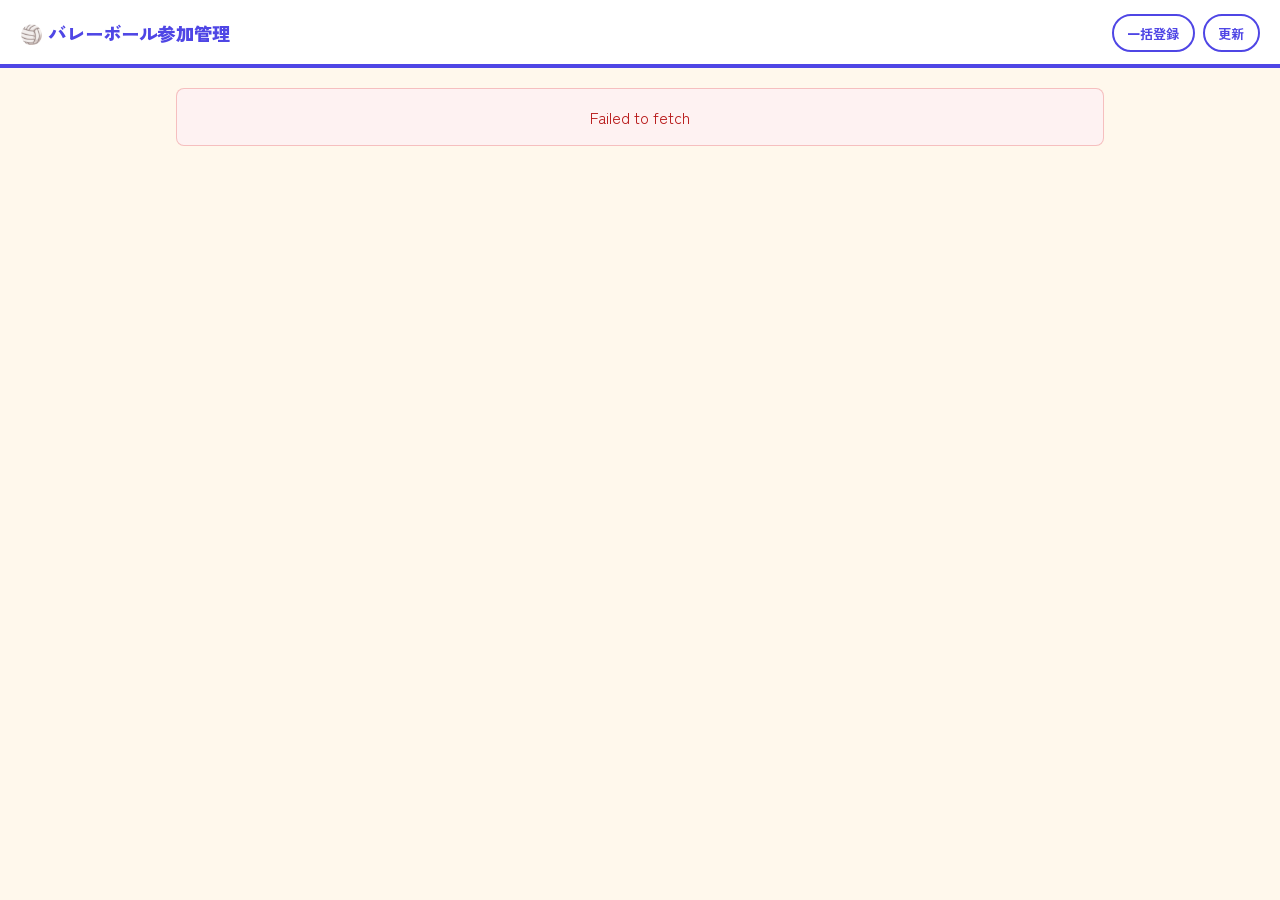
==== volley-app/index.html @ 0859ae84 "fix: 更新時のボタン改行と操作説明を削除 スマホで更新するとヘッダーのぐるぐるが幅を取り、一括登録と更新が改行されていた。スピナーは出さず、ボタンの無効化だけにする。操作案内の文言も削る。  Co" ====
<!DOCTYPE html>
<html lang="ja">
<head>
  <meta charset="UTF-8" />
  <meta name="viewport" content="width=device-width, initial-scale=1" />
  <title>バレーボール参加管理</title>
  <link rel="preconnect" href="https://fonts.googleapis.com" />
  <link rel="preconnect" href="https://fonts.gstatic.com" crossorigin />
  <link href="https://fonts.googleapis.com/css2?family=Zen+Kaku+Gothic+New:wght@400;500;700;900&display=swap" rel="stylesheet" />
  <link rel="stylesheet" href="styles.css?v=17" />
</head>
<body>
  <header>
    <div class="header-row">
      <h1>バレーボール参加管理</h1>
      <div class="header-actions">
        <a class="header-link-btn" id="bulkRegisterLink" href="/bulk">一括登録</a>
        <button type="button" class="refresh-btn" id="refreshCalendarBtn" title="最新データを再取得">更新</button>
      </div>
    </div>
    <p id="periodLabel" hidden></p>
  </header>

  <main>
    <div id="errorArea"></div>
    <div id="loadingArea" class="loading-panel" role="status" aria-live="polite">
      <div class="loading-spinner" aria-hidden="true"></div>
      <p>カレンダーを読み込んでいます…</p>
    </div>
    <div id="calendarArea" class="calendars" style="display:none;"></div>
  </main>

  <div id="modalOverlay" class="modal-overlay" aria-hidden="true">
    <div class="modal" role="dialog" aria-labelledby="modalTitle">
      <div class="modal-header">
        <div class="modal-header-top">
          <div>
            <div class="modal-title-row">
              <h2 id="modalTitle">詳細</h2>
              <span id="modalTimeSlot" class="modal-time-slot"></span>
            </div>
            <div class="meta grouped-meta" id="modalMeta"></div>
            <div id="orgDetailPanel" class="org-detail-panel" aria-live="polite"></div>
            <p id="modalScheduleRemark" class="schedule-remark" style="display:none;" hidden></p>
          </div>
          <button type="button" class="close-btn" id="closeModalBtn" aria-label="閉じる">&times;</button>
        </div>
      </div>
      <div class="modal-body">
        <p id="modalCount" style="font-weight:600;margin-top:0;"></p>
        <h3 style="font-size:0.95rem;margin:0 0 0.25rem;">参加者一覧</h3>
        <ul id="participantList" class="participant-list"></ul>
        <p id="emptyParticipants" class="empty-participants" style="display:none;">まだ登録がありません</p>
        <section id="participantRegisterSection" class="form-section">
          <h3>参加登録</h3>
          <label for="participantMemberSelect">名前</label>
          <select id="participantMemberSelect">
            <option value="">選択してください</option>
          </select>
          <div class="status-group" role="radiogroup" aria-label="参加状況">
            <label class="status-option confirmed">
              <input type="radio" name="editStatus" value="1" />
              <span>○</span>
            </label>
            <label class="status-option pending">
              <input type="radio" name="editStatus" value="2" />
              <span>△</span>
            </label>
            <label class="status-option absent">
              <input type="radio" name="editStatus" value="3" />
              <span>✕</span>
            </label>
          </div>
          <label for="editRemark">備考（任意）</label>
          <input type="text" id="editRemark" autocomplete="off" />
          <button type="button" id="saveParticipantBtn" class="submit-btn">登録</button>
        </section>
        <p id="modalFormMessage" class="form-message"></p>
      </div>
    </div>
  </div>

  <script src="config.js"></script>
  <script src="js/participant-api.js"></script>
  <script src="js/spreadsheet-loader.js"></script>
  <script src="js/calendar-app.js?v=9"></script>
</body>
</html>
---- volley-app/styles.css ----
﻿:root {
  /* 地: あたたかいクリーム。アクセントはインディゴ、人数は 12 色のレインボーゲージ */
  --bg: #fff8ec;
  --bg-subtle: #fdf0da;
  --bg-grid: transparent;
  --card: #ffffff;
  --card-hover: #f5f3ff;
  --primary: #4f46e5;
  --primary-bright: #818cf8;
  --primary-dim: #4f46e5;
  --primary-dark: #3730a3;
  --primary-soft: rgba(79, 70, 229, 0.1);
  --accent: #4f46e5;
  --accent-soft: rgba(79, 70, 229, 0.08);
  --text: #1e1b4b;
  --text-secondary: #4b4a6b;
  --muted: #6b6a85;
  --border: #f1e4c8;
  --border-strong: #dcc9a0;
  --confirmed: #dc2626;
  --pending: #b45309;
  --absent: #2563eb;
  --neon-green: #15803d;
  --neon-green-dim: rgba(21, 128, 61, 0.1);
  --sun: #dc2626;
  --sat: #2563eb;
  /* 人数ゲージ: 1 マス = 1 人、3 人ごとに色が変わる 4 色（1〜3 青 / 4〜6 緑 / 7〜9 黄 / 10〜12 ピンク） */
  --g-a: #38bdf8;
  --g-b: #34d399;
  --g-c: #fbbf24;
  --g-d: #fb7185;
  --g0: #cbc5b8;
  --g1: var(--g-a);
  --g2: var(--g-a);
  --g3: var(--g-a);
  --g4: var(--g-b);
  --g5: var(--g-b);
  --g6: var(--g-b);
  --g7: var(--g-c);
  --g8: var(--g-c);
  --g9: var(--g-c);
  --g10: var(--g-d);
  --g11: var(--g-d);
  --g12: var(--g-d);
  --tier-low: var(--g2);
  --tier-mid: var(--g6);
  --tier-high: #15803d;
  --track: #f3e9d4;
  --glow-cyan: 0 0 0 3px rgba(79, 70, 229, 0.14);
  --glow-violet: 0 0 0 3px rgba(79, 70, 229, 0.14);
  --glow-green: 0 0 0 3px rgba(21, 128, 61, 0.14);
  --shadow: 0 2px 0 rgba(30, 27, 75, 0.06);
  --font-body: "Zen Kaku Gothic New", "Hiragino Sans", "Meiryo", sans-serif;
  --font-display: var(--font-body);
}

* { box-sizing: border-box; }

/* スマホで下に引っ張ったときのブラウザ標準の再読み込みを無効にする（更新は「更新」ボタンで行う） */
html,
body {
  overscroll-behavior-y: contain;
}

body {
  margin: 0;
  font-family: var(--font-body);
  background-color: var(--bg);
  color: var(--text);
  line-height: 1.5;
  min-height: 100vh;
}

header {
  position: relative;
  background: var(--card);
  color: var(--text);
  padding: 0.9rem 1.25rem 1rem;
}

/* ヘッダーの下端: インディゴの単色ライン */
header::after {
  content: "";
  position: absolute;
  left: 0;
  right: 0;
  bottom: 0;
  height: 4px;
  background: var(--primary);
}

header h1 {
  margin: 0;
  font-family: var(--font-body);
  font-size: 1.15rem;
  font-weight: 900;
  letter-spacing: 0.01em;
  color: var(--primary);
}

header h1::before {
  content: "🏐 ";
}

.header-row {
  display: flex;
  align-items: center;
  justify-content: space-between;
  gap: 0.75rem;
  flex-wrap: wrap;
}

.header-actions {
  display: flex;
  align-items: center;
  gap: 0.5rem;
}

.refresh-btn,
.header-link-btn {
  display: inline-flex;
  align-items: center;
  min-height: 38px;
  padding: 0 0.85rem;
  border: 2px solid var(--primary);
  border-radius: 999px;
  background: var(--card);
  color: var(--primary);
  font-size: 0.82rem;
  font-weight: 700;
  font-family: var(--font-body);
  white-space: nowrap;
  text-decoration: none;
  transition: background 0.15s, color 0.15s, transform 0.15s;
}

.refresh-btn {
  cursor: pointer;
}

.refresh-btn:hover:not(:disabled),
.header-link-btn:hover {
  background: var(--primary);
  color: #fff;
}

.refresh-btn:active:not(:disabled),
.header-link-btn:active {
  background: var(--primary-dark);
  color: #fff;
  transform: scale(0.97);
}

.refresh-btn:disabled {
  opacity: 0.45;
  cursor: not-allowed;
}

header p {
  margin: 0.35rem 0 0;
  font-size: 0.82rem;
  color: var(--muted);
}

main {
  max-width: 960px;
  margin: 0 auto;
  padding: 1.25rem 1rem;
}

.site-footer {
  max-width: 960px;
  margin: 0 auto;
  padding: 0 1rem 1.5rem;
  font-size: 0.78rem;
  color: var(--muted);
  text-align: center;
}

.loading-panel {
  display: flex;
  flex-direction: column;
  align-items: center;
  justify-content: center;
  gap: 0.85rem;
  padding: 3rem 1rem;
  color: var(--muted);
}

.loading-panel p {
  margin: 0;
  font-size: 0.95rem;
}

.loading-spinner {
  width: 36px;
  height: 36px;
  border: 2px solid rgba(79, 70, 229, 0.15);
  border-top-color: var(--primary);
  border-radius: 50%;
  animation: spin 0.75s linear infinite;
  flex-shrink: 0;
}

.loading-spinner--sm {
  width: 22px;
  height: 22px;
}

@keyframes spin {
  to { transform: rotate(360deg); }
}

.error-banner {
  text-align: center;
  padding: 1rem;
  color: #b91c1c;
  background: #fef2f2;
  border: 1px solid rgba(220, 38, 38, 0.25);
  border-radius: 8px;
  margin-bottom: 1rem;
}

.calendars {
  display: grid;
  gap: 1.5rem;
}

@media (min-width: 720px) {
  .calendars:has(.month-card + .month-card) {
    grid-template-columns: 1fr 1fr;
  }
}

.month-card {
  background: var(--card);
  border-radius: 20px;
  border: 2px solid var(--border);
  overflow: hidden;
}

.month-title {
  padding: 0.8rem 1rem;
  font-size: 1.1rem;
  font-weight: 900;
  color: var(--primary);
  background: var(--primary-soft);
  border-bottom: 2px solid var(--border);
}

.weekdays,
.days {
  display: grid;
  grid-template-columns: repeat(7, minmax(0, 1fr));
  width: 100%;
}

.weekdays span {
  text-align: center;
  font-size: 0.7rem;
  font-weight: 600;
  color: var(--muted);
  padding: 0.4rem 0;
  background: var(--card);
  border-bottom: 1px solid var(--border);
}

.weekdays .sun { color: var(--sun); }
.weekdays .sat { color: var(--sat); }

/* 罫線はセル間の 1px の隙間で作る（セルごとの二重線を避ける） */
.days {
  gap: 1px;
  background: var(--border);
}

.day-cell {
  min-width: 0;
  min-height: 84px;
  container-type: inline-size;
  padding: 4px;
  background: var(--card);
  overflow: hidden;
}

.day-cell.day-cell--pad {
  background: var(--bg-subtle);
  min-height: 0;
  padding: 0;
}

.day-cell.other-month {
  background: var(--bg-subtle);
}

.day-cell.past .day-num {
  color: var(--muted);
}

.day-cell.past .event-chip {
  opacity: 0.6;
}

.day-cell.today .day-num {
  display: inline-flex;
  align-items: center;
  justify-content: center;
  min-width: 1.4rem;
  height: 1.4rem;
  padding: 0 0.25rem;
  border-radius: 999px;
  background: var(--primary);
  color: #fff;
  font-weight: 900;
}

.day-num {
  font-size: 0.74rem;
  font-weight: 600;
  margin-bottom: 3px;
  color: var(--text);
  font-variant-numeric: tabular-nums;
}

.day-num.sun,
.day-num.holiday { color: var(--sun); }
.day-num.sat { color: var(--sat); }

/* 練習チップ。人数は数字と下端のゲージ（8人 = 開催見込み高）で読む */
.event-chip {
  display: grid;
  grid-template-columns: minmax(0, 1fr) auto;
  grid-template-areas:
    "loc count"
    "time time"
    "foot foot"
    "meter meter";
  column-gap: 4px;
  align-items: start;
  width: 100%;
  max-width: 100%;
  min-width: 0;
  box-sizing: border-box;
  touch-action: manipulation;
  text-align: left;
  border: 2px solid var(--border);
  border-radius: 12px;
  background: var(--card);
  color: var(--text);
  font-family: inherit;
  font-size: 0.68rem;
  padding: 5px 6px 6px;
  margin-bottom: 3px;
  cursor: pointer;
  line-height: 1.2;
  overflow-wrap: normal;
  transition: background 0.15s, border-color 0.15s;
}

.event-chip:hover {
  background: var(--card-hover);
  border-color: var(--border-strong);
}

.event-chip:active {
  background: var(--bg-subtle);
}

/* 参加人数ゲージ: 12 分割、1 マス = 1 人。3 人ごとに色が変わる。
   --n は calendar-app.js が 0〜12 で設定する。人数の数字は色を付けず黒のまま */
.event-chip::after,
#modalCount::after {
  content: "";
  --gap: 1px;
  background:
    linear-gradient(90deg, transparent calc(var(--n, 0) / 12 * 100%), var(--track) 0),
    linear-gradient(
      90deg,
      var(--g1) 0 8.3333%,
      var(--g2) 0 16.6667%,
      var(--g3) 0 25%,
      var(--g4) 0 33.3333%,
      var(--g5) 0 41.6667%,
      var(--g6) 0 50%,
      var(--g7) 0 58.3333%,
      var(--g8) 0 66.6667%,
      var(--g9) 0 75%,
      var(--g10) 0 83.3333%,
      var(--g11) 0 91.6667%,
      var(--g12) 0 100%
    );
  -webkit-mask: repeating-linear-gradient(
    90deg,
    #000 0 calc(100% / 12 - var(--gap)),
    transparent 0 calc(100% / 12)
  );
  mask: repeating-linear-gradient(
    90deg,
    #000 0 calc(100% / 12 - var(--gap)),
    transparent 0 calc(100% / 12)
  );
}

.event-chip::after {
  grid-area: meter;
  height: 6px;
  margin-top: 5px;
  border-radius: 3px;
}

#modalCount::after {
  --gap: 2px;
  display: block;
  width: 12rem;
  max-width: 100%;
  height: 8px;
  margin-top: 0.5rem;
}

.event-chip .chip-bg-count {
  grid-area: count;
  align-self: start;
  display: block;
  margin: 0;
  padding: 0;
  font-size: 1.05rem;
  font-weight: 900;
  line-height: 1;
  letter-spacing: -0.01em;
  font-variant-numeric: tabular-nums;
  color: var(--text);
  pointer-events: none;
  user-select: none;
}

.event-chip .chip-bg-count::after {
  content: "人";
  margin-left: 1px;
  font-size: 0.55em;
  font-weight: 700;
  letter-spacing: 0;
}

.event-chip .filter-status {
  grid-area: foot;
  display: block;
  margin-top: 3px;
  padding-top: 2px;
  border-top: 1px dashed rgba(148, 163, 184, 0.4);
  font-weight: 600;
}

.event-chip .filter-status.status-confirmed { color: var(--confirmed); }
.event-chip .filter-status.status-pending { color: var(--pending); }
.event-chip .filter-status.status-absent { color: var(--absent); }
.event-chip .filter-status.status-none { color: var(--muted); font-weight: 500; }

.member-filter {
  background: var(--card);
  border-radius: 10px;
  padding: 1rem 1.25rem;
  margin-bottom: 1rem;
  border: 1px solid var(--border);
  box-shadow: var(--shadow);
}

.member-filter label {
  margin-bottom: 0.5rem;
}

.member-filter-row {
  display: flex;
  gap: 0.5rem;
  align-items: center;
}

.member-filter-row select {
  flex: 1;
  margin-bottom: 0;
  padding: 0.6rem 0.75rem;
  border: 1px solid var(--border);
  border-radius: 6px;
  font-size: 1rem;
  background: var(--card);
  color: var(--text);
}

.filter-clear-btn {
  flex-shrink: 0;
  padding: 0.6rem 0.85rem;
  border: 1px solid var(--border-strong);
  border-radius: 6px;
  background: var(--card);
  color: var(--primary-dim);
  font-size: 0.85rem;
  cursor: pointer;
}

.filter-clear-btn:hover {
  background: var(--primary-soft);
  box-shadow: var(--glow-cyan);
}

.member-filter-hint {
  margin: 0.5rem 0 0;
  font-size: 0.8rem;
  color: var(--muted);
}

input.name-locked {
  background: #f1f5f9 !important;
  color: var(--muted) !important;
  cursor: not-allowed;
  border-color: var(--border) !important;
}

.name-locked-hint {
  display: none;
  font-size: 0.8rem;
  color: var(--muted);
  margin: -0.5rem 0 0.75rem;
}

.text-link-btn {
  display: none;
  margin: -0.5rem 0 0.75rem;
  padding: 0;
  border: none;
  background: none;
  color: var(--primary-dim);
  font-size: 0.85rem;
  cursor: pointer;
  text-decoration: underline;
}

.event-chip .chip-location {
  grid-area: loc;
  min-width: 0;
  display: block;
  font-size: 0.72rem;
  font-weight: 700;
  line-height: 1.2;
  color: var(--text);
}

.event-chip .chip-loc-line {
  display: flex;
  align-items: flex-start;
  gap: 2px;
  max-width: 100%;
}

.event-chip .chip-loc-line + .chip-loc-line {
  margin-top: 2px;
}

.event-chip .chip-loc-pin {
  width: 0.85em;
  height: 0.85em;
  flex-shrink: 0;
  margin-top: 0.1em;
  color: var(--muted);
}

.event-chip .chip-loc-text {
  min-width: 0;
  word-break: normal;
  overflow-wrap: normal;
}

.event-chip .chip-footer {
  grid-area: time;
  display: block;
  margin-top: 2px;
  line-height: 1.15;
}

.event-chip .chip-time {
  display: block;
  font-size: 0.66rem;
  font-weight: 500;
  line-height: 1.2;
  white-space: nowrap;
  color: var(--text-secondary);
  font-variant-numeric: tabular-nums;
}

.event-chip .chip-counts {
  display: block;
}

.event-chip .chip-counts .count-absent {
  display: block;
  font-size: 0.66rem;
  font-weight: 600;
  line-height: 1.2;
  word-break: keep-all;
  color: var(--muted);
}

/* スマホ: 7列の月表のまま、チップを縦積み・装飾なしに詰める */
@media (max-width: 720px) {
  header {
    padding: 0.75rem 1rem;
  }

  main {
    padding: 0.75rem 0.5rem;
  }

  .day-cell {
    min-height: 72px;
    padding: 2px;
  }

  .day-num {
    margin: 0 0 2px 2px;
    font-size: 0.7rem;
  }

  .event-chip {
    grid-template-columns: minmax(0, 1fr);
    grid-template-areas:
      "count"
      "loc"
      "time"
      "foot"
      "meter";
    row-gap: 1px;
    padding: 3px 3px 4px;
    border-width: 1.5px;
    border-radius: 9px;
    margin-bottom: 2px;
  }

  .event-chip .chip-bg-count {
    justify-self: start;
    font-size: 0.98rem;
  }

  .event-chip .chip-location {
    font-size: 0.66rem;
    font-weight: 600;
  }

  .event-chip .chip-loc-pin {
    display: none;
  }

  .event-chip .chip-time,
  .event-chip .chip-counts .count-absent {
    font-size: 0.625rem;
    white-space: normal;
    word-break: normal;
  }

  .event-chip::after {
    height: 5px;
    margin-top: 3px;
  }
}

.schedule-group-grid {
  --sg-cols: 1;
  width: 100%;
}

.schedule-group-row {
  display: grid;
  grid-template-columns: 3.4em repeat(var(--sg-cols), minmax(0, 1fr));
  column-gap: 0.5rem;
  row-gap: 0.15rem;
  align-items: start;
  margin-bottom: 0.2rem;
}

.schedule-group-row:last-child {
  margin-bottom: 0;
}

.sg-label {
  font-weight: 700;
  white-space: nowrap;
  color: var(--primary-dim);
}

.sg-cell {
  min-width: 0;
  word-break: break-word;
  line-height: 1.25;
}

.event-chip .schedule-group-grid {
  margin-bottom: 0.15rem;
}

.event-chip .sg-cell + .sg-cell {
  border-left: 1px solid rgba(148, 163, 184, 0.35);
  padding-left: 0.45rem;
}

.grouped-meta .schedule-group-grid {
  font-size: 0.9rem;
}

.grouped-meta .schedule-group-row {
  grid-template-columns: 4.5em repeat(var(--sg-cols), minmax(5rem, 1fr));
  column-gap: 1rem;
  margin-bottom: 0.35rem;
}

.grouped-meta .sg-cell + .sg-cell {
  border-left: 1px solid rgba(148, 163, 184, 0.3);
  padding-left: 0.75rem;
}

.modal-overlay {
  display: none;
  position: fixed;
  inset: 0;
  background: rgba(15, 23, 42, 0.4);
  z-index: 100;
  align-items: flex-end;
  justify-content: center;
  padding: 0;
}

.modal-overlay.open {
  display: flex;
}

@media (min-width: 600px) {
  .modal-overlay {
    align-items: center;
    padding: 1rem;
  }
}

.modal {
  position: relative;
  background: var(--card);
  width: 100%;
  max-width: 520px;
  max-height: 92vh;
  overflow-y: auto;
  border-radius: 24px 24px 0 0;
  border: 2px solid var(--border);
  box-shadow: 0 12px 40px rgba(30, 27, 75, 0.2);
}

@media (min-width: 600px) {
  .modal { border-radius: 24px; }
}

.modal-header {
  padding: 1rem 1.25rem;
  border-bottom: 1px solid var(--border);
  position: sticky;
  top: 0;
  background: var(--card);
  z-index: 2;
}

.modal-header-top {
  display: flex;
  justify-content: space-between;
  align-items: flex-start;
  gap: 0.75rem;
}

.modal-title-row {
  display: flex;
  flex-wrap: wrap;
  align-items: baseline;
  gap: 0.35rem 0.75rem;
}

.modal-header h2 {
  margin: 0;
  font-family: var(--font-display);
  font-size: 1.05rem;
  font-weight: 700;
  letter-spacing: 0;
  color: var(--text);
}

.modal-time-slot {
  font-size: 0.95rem;
  font-weight: 600;
  color: var(--accent);
  white-space: nowrap;
}

.modal-header .meta {
  font-size: 0.85rem;
  color: var(--text-secondary);
  margin-top: 0.5rem;
  line-height: 1.45;
}

.org-id-link {
  border: none;
  background: none;
  padding: 0;
  margin: 0;
  color: var(--primary-dim);
  font: inherit;
  font-weight: 600;
  text-decoration: underline;
  cursor: pointer;
}

.org-id-link:hover { color: var(--accent); }

.venue-map-link {
  display: inline-flex;
  align-items: center;
  flex-wrap: wrap;
  gap: 0.2rem;
  color: var(--primary-dim);
  font-weight: 600;
  text-decoration: underline;
  cursor: pointer;
  padding: 0.15rem 0.1rem;
}

.venue-map-link:hover { color: var(--accent); }

.venue-map-link::after {
  content: 'MAP';
  display: inline-block;
  font-size: 0.65rem;
  font-weight: 700;
  line-height: 1.2;
  padding: 0.1rem 0.35rem;
  border-radius: 999px;
  background: var(--primary-soft);
  border: 1px solid var(--border-strong);
  color: var(--primary);
  text-decoration: none;
}

.org-detail-panel {
  display: none;
  margin-top: 0.65rem;
  padding: 0.65rem 0.75rem;
  background: var(--primary-soft);
  border: 1px solid rgba(79, 70, 229, 0.2);
  border-radius: 8px;
  font-size: 0.85rem;
  line-height: 1.5;
}

.org-detail-panel.open { display: block; }

.org-detail-panel h4 {
  margin: 0 0 0.5rem;
  font-size: 0.9rem;
  color: var(--primary-dark);
}

.org-detail-panel dl {
  margin: 0;
  display: grid;
  grid-template-columns: auto 1fr;
  gap: 0.25rem 0.75rem;
}

.org-detail-panel dt {
  margin: 0;
  color: var(--muted);
  font-weight: 600;
}

.org-detail-panel dd { margin: 0; }

.org-detail-close {
  margin-top: 0.5rem;
  padding: 0.25rem 0.5rem;
  border: none;
  background: none;
  color: var(--primary-dim);
  font-size: 0.8rem;
  cursor: pointer;
  text-decoration: underline;
}

.schedule-remark {
  font-size: 0.85rem;
  color: var(--text-secondary);
  margin: 0.5rem 0 0;
  padding: 0.5rem 0.65rem;
  background: var(--accent-soft);
  border: 1px solid rgba(79, 70, 229, 0.2);
  border-left: 3px solid var(--accent);
  border-radius: 6px;
  line-height: 1.45;
}

.schedule-remark:empty {
  display: none;
}

.close-btn {
  border: 1px solid var(--border);
  background: var(--card);
  width: 40px;
  height: 40px;
  border-radius: 999px;
  font-size: 1.25rem;
  color: var(--muted);
  cursor: pointer;
  line-height: 1;
  transition: color 0.15s, border-color 0.15s, box-shadow 0.15s;
}

.close-btn:hover {
  color: var(--text);
  background: var(--bg-subtle);
  border-color: var(--muted);
}

.modal-body {
  padding: 1rem 1.25rem 1.5rem;
}

.modal-count--hot {
  color: var(--tier-high) !important;
  font-weight: 700;
}

.modal-loading {
  display: none;
  position: absolute;
  inset: 0;
  z-index: 10;
  flex-direction: column;
  align-items: center;
  justify-content: center;
  gap: 0.65rem;
  background: rgba(255, 255, 255, 0.92);
  color: var(--muted);
  font-size: 0.9rem;
  border-radius: 24px 24px 0 0;
  pointer-events: auto;
}

@media (min-width: 600px) {
  .modal-loading {
    border-radius: 24px;
  }
}

.modal.modal-is-loading .modal-header,
.modal.modal-is-loading .modal-body {
  pointer-events: none;
  user-select: none;
}

.modal-loading.visible {
  display: flex;
}

.submit-btn.is-loading {
  display: inline-flex;
  align-items: center;
  justify-content: center;
  gap: 0.5rem;
}

.submit-btn.is-loading .loading-spinner {
  width: 18px;
  height: 18px;
  border-width: 2px;
}

.participant-list {
  list-style: none;
  padding: 0;
  margin: 0 0 1.25rem;
  border: 1px solid var(--border);
  border-radius: 8px;
  overflow: hidden;
}

.participant-list li {
  display: flex;
  justify-content: space-between;
  align-items: center;
  gap: 0.5rem;
  padding: 0.5rem 0.75rem;
  border-bottom: 1px solid var(--border);
  font-size: 0.9rem;
  cursor: pointer;
  transition: background 0.15s;
  background: var(--card);
}

.participant-info {
  flex: 1;
  min-width: 0;
  display: flex;
  align-items: center;
  gap: 0.35rem;
}

.participant-name {
  flex-shrink: 0;
  font-weight: 500;
}

.participant-remark {
  flex: 1;
  min-width: 0;
  color: var(--muted);
  font-size: 0.8rem;
  white-space: nowrap;
  overflow: hidden;
  text-overflow: ellipsis;
}

.participant-list li:hover {
  background: transparent;
}

@media (hover: hover) and (pointer: fine) {
  .participant-list li:hover {
    background: var(--primary-soft);
  }
}

.participant-list.participant-list--ignore-pointer {
  pointer-events: none;
}

.participant-list li.selected {
  background: var(--primary-soft);
  box-shadow: inset 3px 0 0 var(--primary);
}

.participant-list li:last-child { border-bottom: none; }

.edit-target-name {
  margin: 0 0 0.75rem;
  font-size: 1rem;
  font-weight: 600;
}

.success-banner {
  display: none;
  padding: 0.75rem 1rem;
  margin-top: 0.75rem;
  background: var(--neon-green-dim);
  border: 1px solid rgba(21, 128, 61, 0.3);
  border-radius: 8px;
  color: #166534;
  font-size: 0.9rem;
  font-weight: 600;
  line-height: 1.4;
}

.success-banner.visible {
  display: block;
  animation: fadeIn 0.25s ease;
}

@keyframes fadeIn {
  from { opacity: 0; transform: translateY(-4px); }
  to { opacity: 1; transform: translateY(0); }
}

.badge {
  min-width: 1.75rem;
  padding: 0.15rem 0.5rem;
  border-radius: 4px;
  font-size: 1rem;
  line-height: 1.2;
  font-weight: 700;
  text-align: center;
  flex-shrink: 0;
  border: 1px solid transparent;
}

.badge.confirmed {
  background: rgba(220, 38, 38, 0.08);
  color: var(--confirmed);
  border-color: rgba(220, 38, 38, 0.3);
}

.badge.pending {
  background: rgba(180, 83, 9, 0.08);
  color: var(--pending);
  border-color: rgba(180, 83, 9, 0.3);
}

.badge.absent {
  background: rgba(37, 99, 235, 0.08);
  color: var(--absent);
  border-color: rgba(37, 99, 235, 0.3);
}

.form-section h3 {
  margin: 0 0 0.75rem;
  font-size: 0.95rem;
  font-family: var(--font-body);
  letter-spacing: 0.04em;
  color: var(--accent);
}

#participantRegisterSection {
  margin-top: 1.25rem;
  padding-top: 1.25rem;
  border-top: 1px solid var(--border);
}

label {
  display: block;
  font-size: 0.82rem;
  font-weight: 600;
  margin-bottom: 0.35rem;
  color: var(--text-secondary);
}

input[type="text"],
select,
textarea {
  width: 100%;
  padding: 0.6rem 0.75rem;
  border: 1px solid var(--border);
  border-radius: 6px;
  font-size: 1rem;
  margin-bottom: 1rem;
  font-family: inherit;
  background: var(--card);
  color: var(--text);
  transition: border-color 0.15s, box-shadow 0.15s;
}

button:focus,
a:focus,
.event-chip:focus,
input:focus,
select:focus,
textarea:focus {
  outline: none;
}

button:focus-visible,
a:focus-visible,
.event-chip:focus-visible,
input:focus-visible,
select:focus-visible,
textarea:focus-visible {
  outline: 2px solid var(--primary-dim);
  outline-offset: 2px;
}

input:focus-visible,
select:focus-visible,
textarea:focus-visible {
  border-color: var(--primary-bright);
}

textarea {
  resize: vertical;
  min-height: 2.75rem;
}

.status-group {
  display: grid;
  grid-template-columns: repeat(3, 1fr);
  gap: 0.5rem;
  margin-bottom: 1rem;
}

.status-option {
  position: relative;
}

.status-option input {
  position: absolute;
  opacity: 0;
  width: 0;
  height: 0;
}

.status-option span {
  display: flex;
  align-items: center;
  justify-content: center;
  min-height: 48px;
  padding: 0.4rem 0.5rem;
  border: 1px solid var(--border-strong);
  border-radius: 14px;
  cursor: pointer;
  font-size: 1.35rem;
  font-weight: 700;
  line-height: 1.2;
  transition: background 0.15s, border-color 0.15s, color 0.15s;
  background: var(--card);
  color: var(--muted);
}

.status-option:hover input:not(:checked) + span {
  background: var(--bg-subtle);
}

.status-option input:focus-visible + span {
  outline: 2px solid var(--primary);
  outline-offset: 2px;
}

/* 選択中: 枠を 2px 相当にして色を付ける（影は使わない） */
.status-option input:checked + span {
  border-color: var(--text);
  background: var(--bg-subtle);
  color: var(--text);
  box-shadow: inset 0 0 0 1px var(--text);
}

.status-option.confirmed input:checked + span {
  border-color: var(--confirmed);
  background: rgba(220, 38, 38, 0.08);
  color: var(--confirmed);
  box-shadow: inset 0 0 0 1px var(--confirmed);
}

.status-option.pending input:checked + span {
  border-color: var(--pending);
  background: rgba(180, 83, 9, 0.08);
  color: var(--pending);
  box-shadow: inset 0 0 0 1px var(--pending);
}

.status-option.absent input:checked + span {
  border-color: var(--absent);
  background: rgba(37, 99, 235, 0.08);
  color: var(--absent);
  box-shadow: inset 0 0 0 1px var(--absent);
}

.submit-btn {
  width: 100%;
  padding: 0.85rem;
  border: 1px solid var(--primary);
  border-radius: 999px;
  background: var(--primary);
  color: #fff;
  font-family: var(--font-body);
  font-size: 0.95rem;
  font-weight: 700;
  letter-spacing: 0.04em;
  cursor: pointer;
  transition: background 0.15s, box-shadow 0.15s, color 0.15s;
}

.submit-btn:disabled {
  opacity: 0.45;
  cursor: not-allowed;
  box-shadow: none;
}

.submit-btn:not(:disabled):hover {
  background: var(--primary-dark);
  border-color: var(--primary-dark);
  color: #fff;
}

.form-message {
  margin-top: 0.75rem;
  font-size: 0.85rem;
  text-align: center;
}

.form-message.ok {
  color: #166534;
}

.form-message.err {
  color: #b91c1c;
}

.empty-participants {
  color: var(--muted);
  font-size: 0.9rem;
  margin-bottom: 1rem;
}

/* ===== 一括登録画面 ===== */
.bulk-panel {
  background: var(--card);
  border-radius: 20px;
  border: 1px solid var(--border);
  padding: 1rem 1.1rem 1.25rem;
}

.bulk-title {
  margin: 0 0 0.85rem;
  font-size: 1.05rem;
  font-weight: 700;
  letter-spacing: 0;
  color: var(--text);
}

.bulk-member-register {
  margin-bottom: 1rem;
  padding-bottom: 0.85rem;
  border-bottom: 1px solid var(--border);
}

.bulk-member-register-summary {
  list-style: none;
  cursor: pointer;
  display: flex;
  align-items: center;
  justify-content: space-between;
  gap: 0.5rem;
  padding: 0.35rem 0;
  font-size: 0.9rem;
  font-weight: 600;
  color: var(--primary-dim);
  user-select: none;
}

.bulk-member-register-summary::-webkit-details-marker {
  display: none;
}

.bulk-member-register-summary::after {
  content: "";
  width: 0.45rem;
  height: 0.45rem;
  border-right: 2px solid var(--primary-dim);
  border-bottom: 2px solid var(--primary-dim);
  transform: rotate(45deg);
  transition: transform 0.15s;
  flex-shrink: 0;
}

.bulk-member-register[open] .bulk-member-register-summary::after {
  transform: rotate(-135deg);
  margin-top: 0.2rem;
}

.bulk-member-register .bulk-register-toolbar {
  margin-top: 0.75rem;
}

.bulk-view-tabs {
  display: flex;
  flex-wrap: wrap;
  gap: 0.5rem;
  margin: 0 0 1rem;
  padding-bottom: 1rem;
  border-bottom: 1px solid var(--border);
}

.bulk-view-tab {
  flex: 1 1 auto;
  min-width: 8rem;
  padding: 0.55rem 0.75rem;
  border: 2px solid var(--border);
  border-radius: 999px;
  background: var(--card);
  color: var(--text);
  font-size: 0.85rem;
  font-weight: 600;
  cursor: pointer;
  font-family: var(--font-body);
  text-align: center;
  transition: border-color 0.15s, background 0.15s, color 0.15s;
}

.bulk-view-tab.active {
  border-color: var(--primary);
  background: var(--primary-soft);
  color: var(--primary-dark);
}

.bulk-view-tab-hint {
  flex: 1 1 100%;
  margin: 0;
  font-size: 0.8rem;
  color: var(--muted);
}

.bulk-register-toolbar,
.bulk-toolbar {
  display: grid;
  grid-template-columns: repeat(auto-fit, minmax(200px, 1fr));
  gap: 1rem 1.25rem;
  align-items: end;
  margin-bottom: 0.75rem;
}

.bulk-field {
  display: flex;
  flex-direction: column;
  min-width: 0;
}

.bulk-field-action {
  display: flex;
  flex-direction: column;
  justify-content: flex-end;
}

.bulk-register-toolbar label,
.bulk-toolbar label {
  margin-bottom: 0.35rem;
  font-size: 0.9rem;
}

.bulk-register-toolbar input[type="text"],
.bulk-toolbar select {
  width: 100%;
  padding: 0.5rem 0.65rem;
  font-size: 0.9rem;
  border: 1px solid var(--border);
  border-radius: 8px;
  font-family: var(--font-body);
  background: var(--card);
  color: var(--text);
}

.member-register-btn {
  width: 100%;
  min-height: 40px;
  padding: 0.5rem 0.75rem;
  border: none;
  border-radius: 999px;
  background: var(--primary);
  color: #fff;
  font-size: 0.85rem;
  font-weight: 600;
  cursor: pointer;
  font-family: var(--font-body);
}

.member-register-btn:hover:not(:disabled) {
  background: var(--primary-dark);
}

.member-register-btn:disabled {
  opacity: 0.55;
  cursor: not-allowed;
}

.bulk-block-empty {
  color: var(--muted);
  font-size: 0.9rem;
  margin: 0.5rem 0;
}

.bulk-block-loading {
  display: flex;
  flex-direction: column;
  align-items: center;
  gap: 0.5rem;
  padding: 1rem 0;
  color: var(--muted);
  font-size: 0.85rem;
}

.bulk-reg-badge {
  display: block;
  font-size: 0.7rem;
  font-weight: 600;
  color: var(--muted);
  margin-bottom: 0.2rem;
}

.bulk-loc-tentative {
  color: var(--muted);
  font-style: italic;
}

.bulk-loc-line {
  display: block;
  line-height: 1.35;
  white-space: normal;
  word-break: break-word;
}

.bulk-table tr.row-tentative td.col-loc {
  color: var(--muted);
  font-style: italic;
}

.bulk-table-wrap {
  overflow-x: auto;
  -webkit-overflow-scrolling: touch;
  margin-top: 0.5rem;
  margin-bottom: 0.75rem;
  border: 1px solid var(--border);
  border-radius: 8px;
  background: var(--card);
}

.bulk-table {
  width: max-content;
  min-width: 100%;
  border-collapse: separate;
  border-spacing: 0;
  font-size: 0.85rem;
}

.bulk-table th,
.bulk-table td {
  border-right: 1px solid var(--border);
  border-bottom: 1px solid var(--border);
  padding: 0.45rem 0.4rem;
  vertical-align: middle;
  background: var(--card);
}

.bulk-table th:last-child,
.bulk-table td:last-child {
  border-right: none;
}

.bulk-table thead th {
  background: var(--bg-subtle);
  font-weight: 600;
  white-space: nowrap;
  position: sticky;
  top: 0;
  z-index: 3;
}

.bulk-table .col-date,
.bulk-table .col-loc {
  position: sticky;
  z-index: 2;
  background: var(--card);
}

.bulk-table thead .col-date,
.bulk-table thead .col-loc {
  z-index: 4;
  background: var(--bg-subtle);
}

.bulk-table .col-date {
  left: 0;
  width: 5.6rem;
  min-width: 5.6rem;
  max-width: 5.6rem;
  white-space: normal;
  font-variant-numeric: tabular-nums;
  line-height: 1.25;
}

.bulk-table .col-loc {
  left: 5.6rem;
  width: 5.2rem;
  min-width: 5.2rem;
  max-width: 5.2rem;
  white-space: normal;
  box-shadow: 1px 0 0 var(--border-strong);
}

.bulk-date-text {
  display: block;
  font-weight: 600;
  white-space: nowrap;
}

.bulk-time-text {
  display: block;
  margin-top: 0.15rem;
  font-size: 0.72rem;
  color: var(--muted);
  font-weight: 500;
  white-space: nowrap;
}

.bulk-status-group {
  display: flex;
  gap: 0.25rem;
  flex-wrap: nowrap;
}

.bulk-status-group .status-option {
  display: block;
}

.bulk-status-group .status-option span {
  min-height: 40px;
  padding: 0.25rem 0.5rem;
  font-size: 1.05rem;
  min-width: 2.6rem;
}

.bulk-table .col-status {
  min-width: 9.4rem;
  white-space: nowrap;
}

.bulk-table .col-remark {
  min-width: 9rem;
  width: 28%;
}

.bulk-remark-input {
  width: 100%;
  min-width: 0;
  max-width: 100%;
  padding: 0.35rem 0.5rem;
  border: 1px solid var(--border);
  border-radius: 6px;
  font-size: 0.85rem;
  font-family: var(--font-body);
  box-sizing: border-box;
}

.bulk-panel .submit-btn {
  width: 100%;
  margin-top: 0.5rem;
}

.bulk-panel .submit-btn.is-loading {
  display: inline-flex;
  align-items: center;
  justify-content: center;
  gap: 0.5rem;
}

@media (max-width: 719px) {
  .bulk-table .col-date {
    left: 0;
    width: 5rem;
    min-width: 5rem;
    max-width: 5rem;
    font-size: 0.78rem;
    padding-left: 0.35rem;
    padding-right: 0.3rem;
  }

  .bulk-table .col-loc {
    left: 5rem;
    width: 4.6rem;
    min-width: 4.6rem;
    max-width: 4.6rem;
    font-size: 0.78rem;
    padding-left: 0.3rem;
    padding-right: 0.35rem;
  }

  .bulk-time-text {
    font-size: 0.68rem;
  }

  .bulk-table .col-status {
    min-width: 8.8rem;
  }

  .bulk-table .col-remark {
    min-width: 10rem;
    width: auto;
  }

  .bulk-remark-input {
    min-width: 9rem;
    font-size: 16px;
    padding: 0.5rem 0.65rem;
  }

  .bulk-status-group .status-option span {
    padding: 0.25rem 0.4rem;
    min-width: 2.5rem;
  }
}

@media (prefers-reduced-motion: reduce) {
  *,
  *::before,
  *::after {
    animation-duration: 0.01ms !important;
    animation-iteration-count: 1 !important;
    transition-duration: 0.01ms !important;
  }

  .loading-spinner,
  .loading-spinner--sm,
  .submit-btn.is-loading .loading-spinner {
    animation: none;
  }
}
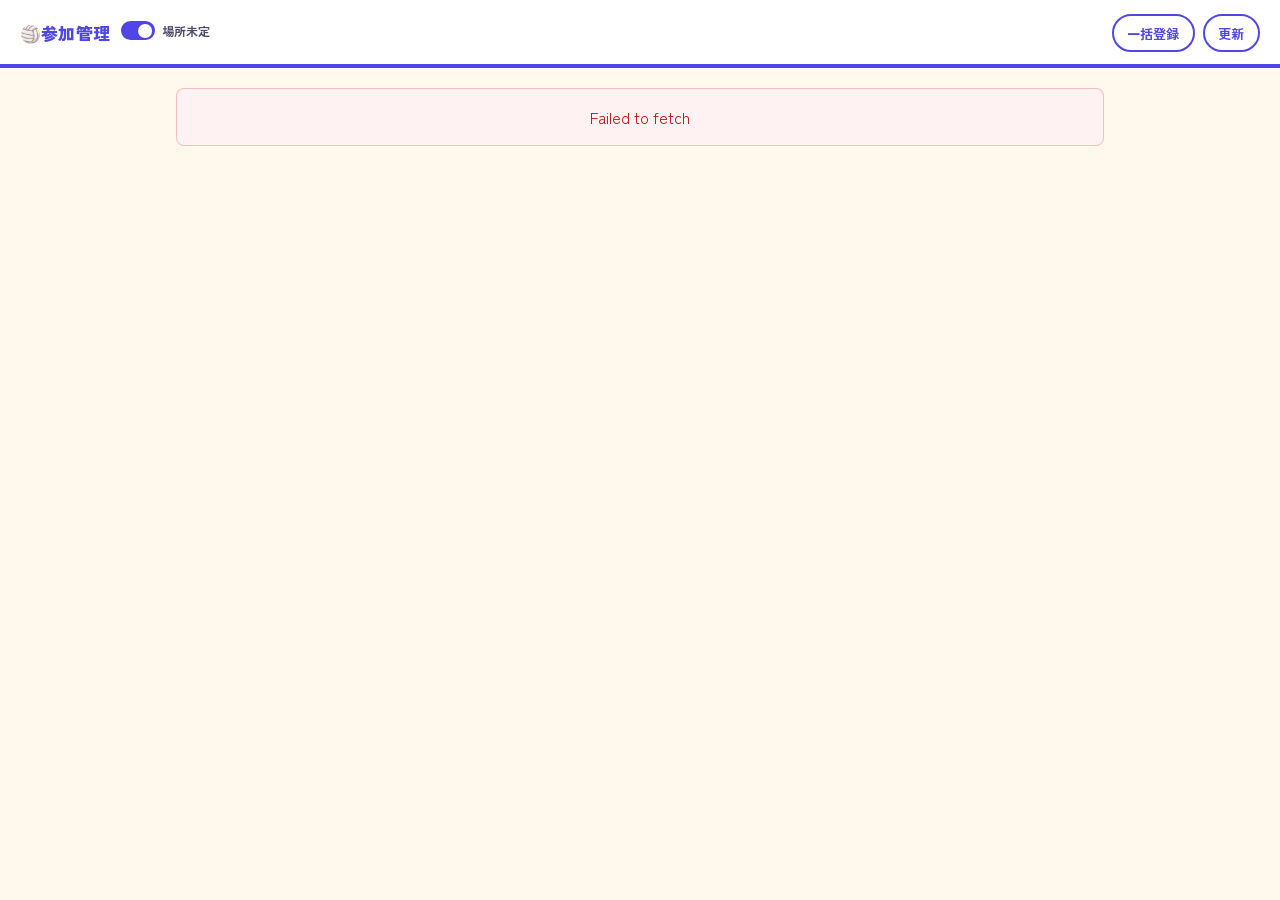
==== commit 271d9686: "feat: 場所未定の日程を表示・入力でき、トグルで切り替えられるようにした 体育館予約がない日も「場所未定」としてカレンダーと一括登録に出し、出欠を登録できるようにした。ヘッダーを「🏐参加管理」に短" ====
--- a/volley-app/index.html
+++ b/volley-app/index.html
@@ -2,17 +2,24 @@
 <html lang="ja">
 <head>
   <meta charset="UTF-8" />
-  <meta name="viewport" content="width=device-width, initial-scale=1" />
+  <meta name="viewport" content="width=device-width, initial-scale=1, interactive-widget=resizes-content" />
   <title>バレーボール参加管理</title>
   <link rel="preconnect" href="https://fonts.googleapis.com" />
   <link rel="preconnect" href="https://fonts.gstatic.com" crossorigin />
   <link href="https://fonts.googleapis.com/css2?family=Zen+Kaku+Gothic+New:wght@400;500;700;900&display=swap" rel="stylesheet" />
-  <link rel="stylesheet" href="styles.css?v=17" />
+  <link rel="stylesheet" href="styles.css?v=19" />
 </head>
 <body>
   <header>
     <div class="header-row">
-      <h1>バレーボール参加管理</h1>
+      <div class="header-leading">
+        <h1>🏐参加管理</h1>
+        <label class="undecided-toggle" for="showUndecidedToggle" title="場所未定の日程の表示を切り替え">
+          <input type="checkbox" id="showUndecidedToggle" checked />
+          <span class="undecided-toggle-ui" aria-hidden="true"></span>
+          <span class="undecided-toggle-label">場所未定</span>
+        </label>
+      </div>
       <div class="header-actions">
         <a class="header-link-btn" id="bulkRegisterLink" href="/bulk">一括登録</a>
         <button type="button" class="refresh-btn" id="refreshCalendarBtn" title="最新データを再取得">更新</button>
@@ -46,7 +53,7 @@
           <button type="button" class="close-btn" id="closeModalBtn" aria-label="閉じる">&times;</button>
         </div>
       </div>
-      <div class="modal-body">
+      <div class="modal-body" id="modalBody">
         <p id="modalCount" style="font-weight:600;margin-top:0;"></p>
         <h3 style="font-size:0.95rem;margin:0 0 0.25rem;">参加者一覧</h3>
         <ul id="participantList" class="participant-list"></ul>
@@ -81,8 +88,8 @@
   </div>
 
   <script src="config.js"></script>
-  <script src="js/participant-api.js"></script>
-  <script src="js/spreadsheet-loader.js"></script>
-  <script src="js/calendar-app.js?v=9"></script>
+  <script src="js/participant-api.js?v=2"></script>
+  <script src="js/spreadsheet-loader.js?v=2"></script>
+  <script src="js/calendar-app.js?v=11"></script>
 </body>
 </html>
--- a/volley-app/styles.css
+++ b/volley-app/styles.css
@@ -92,14 +92,11 @@
 header h1 {
   margin: 0;
   font-family: var(--font-body);
-  font-size: 1.15rem;
+  font-size: 1.05rem;
   font-weight: 900;
   letter-spacing: 0.01em;
   color: var(--primary);
-}
-
-header h1::before {
-  content: "🏐 ";
+  white-space: nowrap;
 }
 
 .header-row {
@@ -108,6 +105,76 @@
   justify-content: space-between;
   gap: 0.75rem;
   flex-wrap: wrap;
+}
+
+.header-leading {
+  display: flex;
+  align-items: center;
+  flex-wrap: nowrap;
+  gap: 0.7rem;
+  min-width: 0;
+  flex: 0 1 auto;
+}
+
+.undecided-toggle {
+  display: inline-flex;
+  align-items: center;
+  gap: 0.4rem;
+  cursor: pointer;
+  user-select: none;
+  font-size: 0.75rem;
+  font-weight: 700;
+  color: var(--text-secondary);
+  white-space: nowrap;
+}
+
+.undecided-toggle input {
+  position: absolute;
+  opacity: 0;
+  width: 1px;
+  height: 1px;
+  pointer-events: none;
+}
+
+.undecided-toggle-ui {
+  position: relative;
+  width: 2.15rem;
+  height: 1.2rem;
+  flex-shrink: 0;
+  border-radius: 999px;
+  background: var(--track);
+  border: 2px solid var(--border-strong);
+  transition: background 0.15s, border-color 0.15s;
+}
+
+.undecided-toggle-ui::after {
+  content: "";
+  position: absolute;
+  top: 1px;
+  left: 1px;
+  width: 0.85rem;
+  height: 0.85rem;
+  border-radius: 50%;
+  background: #fff;
+  box-shadow: 0 1px 2px rgba(30, 27, 75, 0.18);
+  transition: transform 0.15s;
+}
+
+.undecided-toggle input:checked + .undecided-toggle-ui {
+  background: var(--primary);
+  border-color: var(--primary);
+}
+
+.undecided-toggle input:checked + .undecided-toggle-ui::after {
+  transform: translateX(0.88rem);
+}
+
+.undecided-toggle input:focus-visible + .undecided-toggle-ui {
+  box-shadow: var(--glow-cyan);
+}
+
+.undecided-toggle-label {
+  letter-spacing: 0.01em;
 }
 
 .header-actions {
@@ -364,6 +431,17 @@
 
 .event-chip:active {
   background: var(--bg-subtle);
+}
+
+.event-chip.event-chip--tentative {
+  border-style: dashed;
+}
+
+.event-chip.event-chip--tentative .chip-location,
+.event-chip.event-chip--tentative .chip-loc-text {
+  color: var(--muted);
+  font-style: italic;
+  font-weight: 600;
 }
 
 /* 参加人数ゲージ: 12 分割、1 マス = 1 人。3 人ごとに色が変わる。
@@ -714,6 +792,19 @@
   padding-left: 0.75rem;
 }
 
+html.modal-open,
+html.modal-open body {
+  overflow: hidden;
+  overscroll-behavior: none;
+}
+
+body.modal-open {
+  position: fixed;
+  width: 100%;
+  left: 0;
+  right: 0;
+}
+
 .modal-overlay {
   display: none;
   position: fixed;
@@ -723,6 +814,8 @@
   align-items: flex-end;
   justify-content: center;
   padding: 0;
+  overflow: hidden;
+  overscroll-behavior: none;
 }
 
 .modal-overlay.open {
@@ -738,11 +831,14 @@
 
 .modal {
   position: relative;
+  display: flex;
+  flex-direction: column;
   background: var(--card);
   width: 100%;
   max-width: 520px;
   max-height: 92vh;
-  overflow-y: auto;
+  max-height: 92dvh;
+  overflow: hidden;
   border-radius: 24px 24px 0 0;
   border: 2px solid var(--border);
   box-shadow: 0 12px 40px rgba(30, 27, 75, 0.2);
@@ -755,8 +851,8 @@
 .modal-header {
   padding: 1rem 1.25rem;
   border-bottom: 1px solid var(--border);
-  position: sticky;
-  top: 0;
+  position: relative;
+  flex-shrink: 0;
   background: var(--card);
   z-index: 2;
 }
@@ -902,6 +998,7 @@
 }
 
 .close-btn {
+  flex-shrink: 0;
   border: 1px solid var(--border);
   background: var(--card);
   width: 40px;
@@ -921,7 +1018,13 @@
 }
 
 .modal-body {
+  flex: 1 1 auto;
+  min-height: 0;
+  overflow-y: scroll;
+  -webkit-overflow-scrolling: touch;
+  overscroll-behavior: contain;
   padding: 1rem 1.25rem 1.5rem;
+  touch-action: pan-y;
 }
 
 .modal-count--hot {
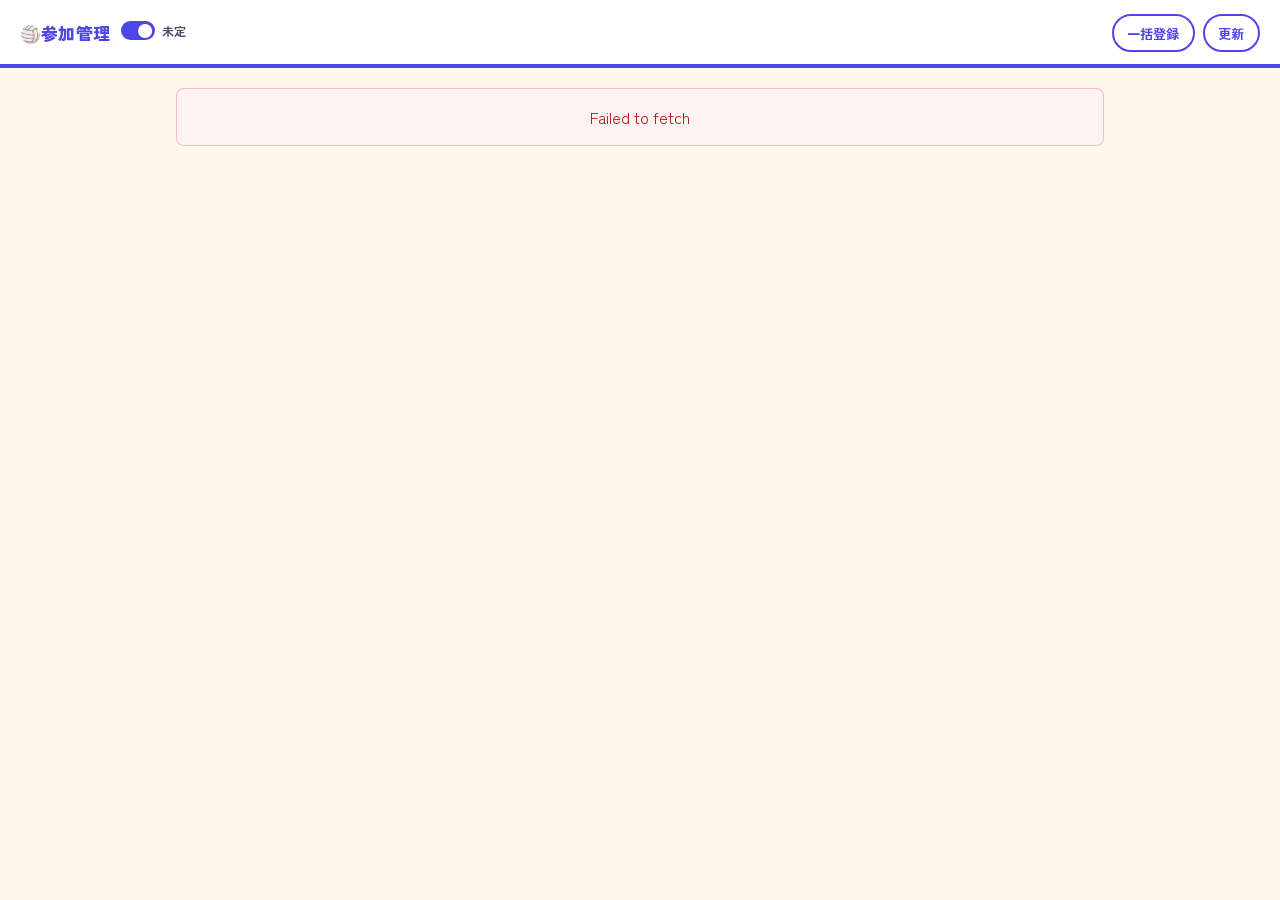
==== commit 55acaee4: "fix: 場所未定の表示を未定に変更 Co-authored-by: Cursor <cursoragent@cursor.com>" ====
--- a/volley-app/index.html
+++ b/volley-app/index.html
@@ -14,10 +14,10 @@
     <div class="header-row">
       <div class="header-leading">
         <h1>🏐参加管理</h1>
-        <label class="undecided-toggle" for="showUndecidedToggle" title="場所未定の日程の表示を切り替え">
+        <label class="undecided-toggle" for="showUndecidedToggle" title="未定の日程の表示を切り替え">
           <input type="checkbox" id="showUndecidedToggle" checked />
           <span class="undecided-toggle-ui" aria-hidden="true"></span>
-          <span class="undecided-toggle-label">場所未定</span>
+          <span class="undecided-toggle-label">未定</span>
         </label>
       </div>
       <div class="header-actions">
@@ -89,7 +89,7 @@
 
   <script src="config.js"></script>
   <script src="js/participant-api.js?v=2"></script>
-  <script src="js/spreadsheet-loader.js?v=2"></script>
-  <script src="js/calendar-app.js?v=11"></script>
+  <script src="js/spreadsheet-loader.js?v=3"></script>
+  <script src="js/calendar-app.js?v=12"></script>
 </body>
 </html>
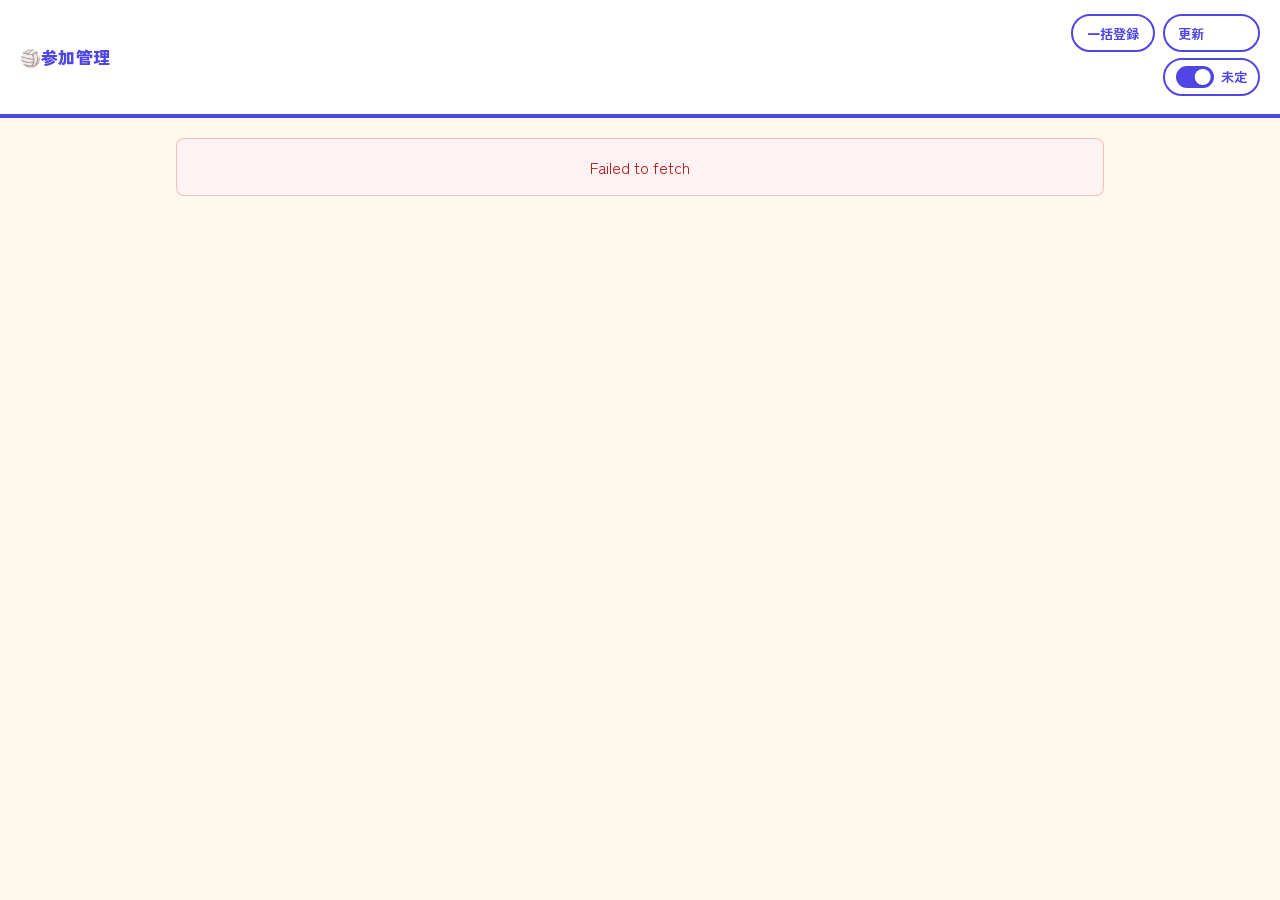
==== commit b8218425: "feat: 体育館確保済みの日付カードを色分けし、未定トグルを更新ボタン下へ移動 Co-authored-by: northpine <nthpine@users.noreply.github.com" ====
--- a/volley-app/index.html
+++ b/volley-app/index.html
@@ -7,22 +7,24 @@
   <link rel="preconnect" href="https://fonts.googleapis.com" />
   <link rel="preconnect" href="https://fonts.gstatic.com" crossorigin />
   <link href="https://fonts.googleapis.com/css2?family=Zen+Kaku+Gothic+New:wght@400;500;700;900&display=swap" rel="stylesheet" />
-  <link rel="stylesheet" href="styles.css?v=19" />
+  <link rel="stylesheet" href="styles.css?v=20" />
 </head>
 <body>
   <header>
     <div class="header-row">
       <div class="header-leading">
         <h1>🏐参加管理</h1>
-        <label class="undecided-toggle" for="showUndecidedToggle" title="未定の日程の表示を切り替え">
-          <input type="checkbox" id="showUndecidedToggle" checked />
-          <span class="undecided-toggle-ui" aria-hidden="true"></span>
-          <span class="undecided-toggle-label">未定</span>
-        </label>
       </div>
       <div class="header-actions">
         <a class="header-link-btn" id="bulkRegisterLink" href="/bulk">一括登録</a>
-        <button type="button" class="refresh-btn" id="refreshCalendarBtn" title="最新データを再取得">更新</button>
+        <div class="header-actions-stack">
+          <button type="button" class="refresh-btn" id="refreshCalendarBtn" title="最新データを再取得">更新</button>
+          <label class="undecided-toggle" for="showUndecidedToggle" title="未定の日程の表示を切り替え">
+            <input type="checkbox" id="showUndecidedToggle" checked />
+            <span class="undecided-toggle-ui" aria-hidden="true"></span>
+            <span class="undecided-toggle-label">未定</span>
+          </label>
+        </div>
       </div>
     </div>
     <p id="periodLabel" hidden></p>
@@ -90,6 +92,6 @@
   <script src="config.js"></script>
   <script src="js/participant-api.js?v=2"></script>
   <script src="js/spreadsheet-loader.js?v=3"></script>
-  <script src="js/calendar-app.js?v=12"></script>
+  <script src="js/calendar-app.js?v=14"></script>
 </body>
 </html>
--- a/volley-app/styles.css
+++ b/volley-app/styles.css
@@ -49,6 +49,12 @@
   --glow-cyan: 0 0 0 3px rgba(79, 70, 229, 0.14);
   --glow-violet: 0 0 0 3px rgba(79, 70, 229, 0.14);
   --glow-green: 0 0 0 3px rgba(21, 128, 61, 0.14);
+  /* 体育館が確保できた日程カード */
+  --gym-booked: #047857;
+  --gym-booked-day: #f0fdf4;
+  --gym-booked-bg: #d1fae5;
+  --gym-booked-bg-hover: #a7f3d0;
+  --gym-booked-border: #34d399;
   --shadow: 0 2px 0 rgba(30, 27, 75, 0.06);
   --font-body: "Zen Kaku Gothic New", "Hiragino Sans", "Meiryo", sans-serif;
   --font-display: var(--font-body);
@@ -119,13 +125,21 @@
 .undecided-toggle {
   display: inline-flex;
   align-items: center;
+  justify-content: center;
   gap: 0.4rem;
+  min-height: 38px;
+  padding: 0 0.7rem;
+  border: 2px solid var(--border-strong);
+  border-radius: 999px;
+  background: var(--card);
   cursor: pointer;
   user-select: none;
-  font-size: 0.75rem;
+  font-size: 0.82rem;
   font-weight: 700;
+  font-family: var(--font-body);
   color: var(--text-secondary);
   white-space: nowrap;
+  touch-action: manipulation;
 }
 
 .undecided-toggle input {
@@ -138,8 +152,8 @@
 
 .undecided-toggle-ui {
   position: relative;
-  width: 2.15rem;
-  height: 1.2rem;
+  width: 2.4rem;
+  height: 1.35rem;
   flex-shrink: 0;
   border-radius: 999px;
   background: var(--track);
@@ -152,8 +166,8 @@
   position: absolute;
   top: 1px;
   left: 1px;
-  width: 0.85rem;
-  height: 0.85rem;
+  width: 1rem;
+  height: 1rem;
   border-radius: 50%;
   background: #fff;
   box-shadow: 0 1px 2px rgba(30, 27, 75, 0.18);
@@ -165,8 +179,13 @@
   border-color: var(--primary);
 }
 
+.undecided-toggle:has(input:checked) {
+  border-color: var(--primary);
+  color: var(--primary);
+}
+
 .undecided-toggle input:checked + .undecided-toggle-ui::after {
-  transform: translateX(0.88rem);
+  transform: translateX(0.98rem);
 }
 
 .undecided-toggle input:focus-visible + .undecided-toggle-ui {
@@ -179,8 +198,15 @@
 
 .header-actions {
   display: flex;
-  align-items: center;
+  align-items: flex-start;
   gap: 0.5rem;
+}
+
+.header-actions-stack {
+  display: flex;
+  flex-direction: column;
+  align-items: stretch;
+  gap: 0.35rem;
 }
 
 .refresh-btn,
@@ -201,6 +227,11 @@
   transition: background 0.15s, color 0.15s, transform 0.15s;
 }
 
+.header-actions-stack .refresh-btn,
+.header-actions-stack .undecided-toggle {
+  width: 100%;
+}
+
 .refresh-btn {
   cursor: pointer;
 }
@@ -366,6 +397,10 @@
 
 .day-cell.past .event-chip {
   opacity: 0.6;
+}
+
+.day-cell.day-cell--booked {
+  background: var(--gym-booked-day);
 }
 
 .day-cell.today .day-num {
@@ -435,6 +470,7 @@
 
 .event-chip.event-chip--tentative {
   border-style: dashed;
+  background: var(--bg-subtle);
 }
 
 .event-chip.event-chip--tentative .chip-location,
@@ -442,6 +478,26 @@
   color: var(--muted);
   font-style: italic;
   font-weight: 600;
+}
+
+.event-chip.event-chip--booked {
+  background: var(--gym-booked-bg);
+  border-color: var(--gym-booked-border);
+}
+
+.event-chip.event-chip--booked:hover {
+  background: var(--gym-booked-bg-hover);
+  border-color: var(--gym-booked-border);
+}
+
+.event-chip.event-chip--booked:active {
+  background: #6ee7b7;
+}
+
+.event-chip.event-chip--booked .chip-location,
+.event-chip.event-chip--booked .chip-loc-text,
+.event-chip.event-chip--booked .chip-loc-pin {
+  color: var(--gym-booked);
 }
 
 /* 参加人数ゲージ: 12 分割、1 マス = 1 人。3 人ごとに色が変わる。
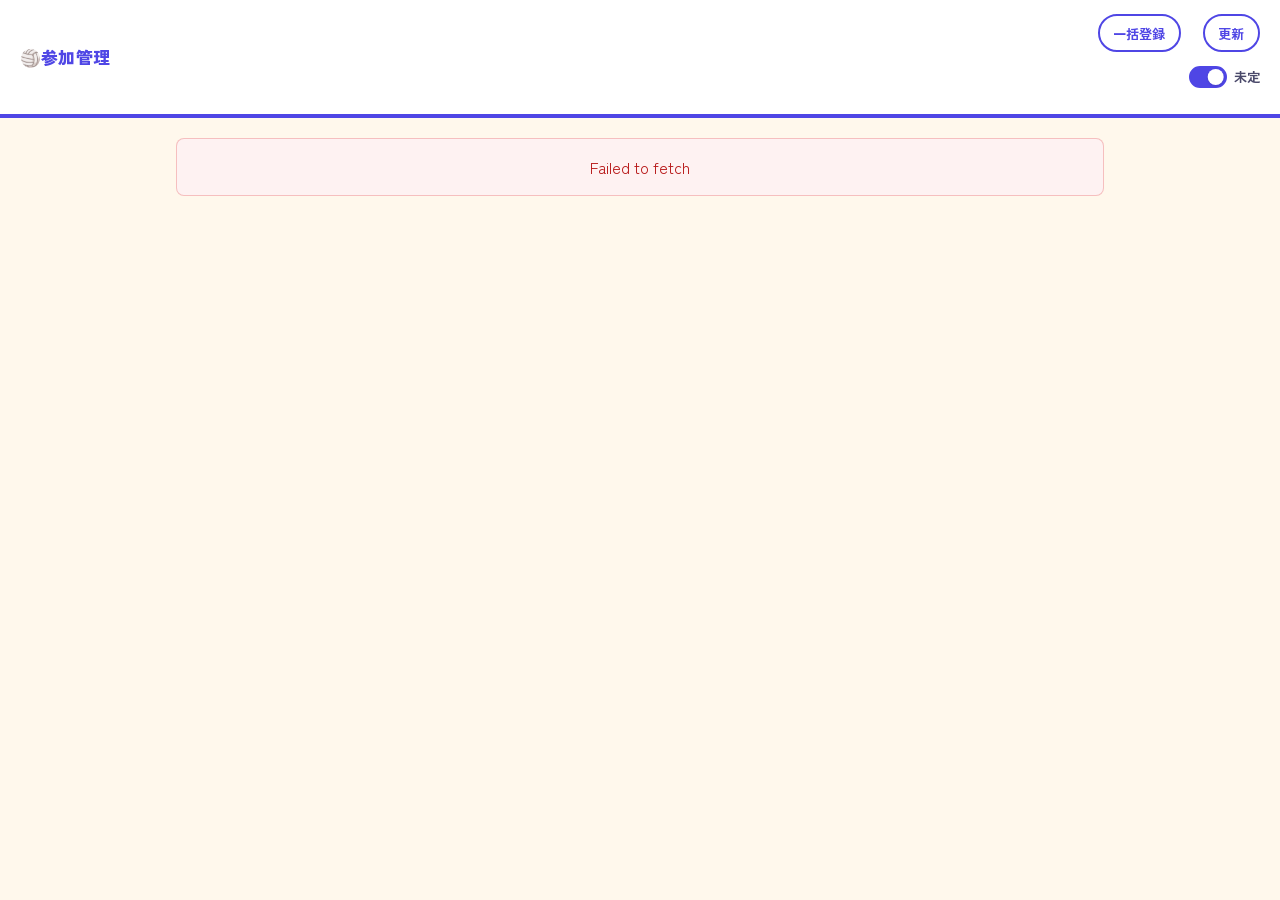
==== commit 80a233b8: "fix: 未定ラベルを消し、確保済みカードだけ黄色、トグルの枠を外す Co-authored-by: northpine <nthpine@users.noreply.github.com>" ====
--- a/volley-app/index.html
+++ b/volley-app/index.html
@@ -7,7 +7,7 @@
   <link rel="preconnect" href="https://fonts.googleapis.com" />
   <link rel="preconnect" href="https://fonts.gstatic.com" crossorigin />
   <link href="https://fonts.googleapis.com/css2?family=Zen+Kaku+Gothic+New:wght@400;500;700;900&display=swap" rel="stylesheet" />
-  <link rel="stylesheet" href="styles.css?v=20" />
+  <link rel="stylesheet" href="styles.css?v=21" />
 </head>
 <body>
   <header>
@@ -92,6 +92,6 @@
   <script src="config.js"></script>
   <script src="js/participant-api.js?v=2"></script>
   <script src="js/spreadsheet-loader.js?v=3"></script>
-  <script src="js/calendar-app.js?v=14"></script>
+  <script src="js/calendar-app.js?v=15"></script>
 </body>
 </html>
--- a/volley-app/styles.css
+++ b/volley-app/styles.css
@@ -49,12 +49,10 @@
   --glow-cyan: 0 0 0 3px rgba(79, 70, 229, 0.14);
   --glow-violet: 0 0 0 3px rgba(79, 70, 229, 0.14);
   --glow-green: 0 0 0 3px rgba(21, 128, 61, 0.14);
-  /* 体育館が確保できた日程カード */
-  --gym-booked: #047857;
-  --gym-booked-day: #f0fdf4;
-  --gym-booked-bg: #d1fae5;
-  --gym-booked-bg-hover: #a7f3d0;
-  --gym-booked-border: #34d399;
+  /* 体育館が確保できた日程カード（未定チップに使っていた黄） */
+  --gym-booked-bg: var(--bg-subtle);
+  --gym-booked-bg-hover: #f8e8c4;
+  --gym-booked-border: var(--border-strong);
   --shadow: 0 2px 0 rgba(30, 27, 75, 0.06);
   --font-body: "Zen Kaku Gothic New", "Hiragino Sans", "Meiryo", sans-serif;
   --font-display: var(--font-body);
@@ -125,13 +123,12 @@
 .undecided-toggle {
   display: inline-flex;
   align-items: center;
-  justify-content: center;
+  justify-content: flex-end;
   gap: 0.4rem;
   min-height: 38px;
-  padding: 0 0.7rem;
-  border: 2px solid var(--border-strong);
-  border-radius: 999px;
-  background: var(--card);
+  padding: 0;
+  border: none;
+  background: transparent;
   cursor: pointer;
   user-select: none;
   font-size: 0.82rem;
@@ -179,11 +176,6 @@
   border-color: var(--primary);
 }
 
-.undecided-toggle:has(input:checked) {
-  border-color: var(--primary);
-  color: var(--primary);
-}
-
 .undecided-toggle input:checked + .undecided-toggle-ui::after {
   transform: translateX(0.98rem);
 }
@@ -205,7 +197,7 @@
 .header-actions-stack {
   display: flex;
   flex-direction: column;
-  align-items: stretch;
+  align-items: flex-end;
   gap: 0.35rem;
 }
 
@@ -227,11 +219,6 @@
   transition: background 0.15s, color 0.15s, transform 0.15s;
 }
 
-.header-actions-stack .refresh-btn,
-.header-actions-stack .undecided-toggle {
-  width: 100%;
-}
-
 .refresh-btn {
   cursor: pointer;
 }
@@ -397,10 +384,6 @@
 
 .day-cell.past .event-chip {
   opacity: 0.6;
-}
-
-.day-cell.day-cell--booked {
-  background: var(--gym-booked-day);
 }
 
 .day-cell.today .day-num {
@@ -470,14 +453,7 @@
 
 .event-chip.event-chip--tentative {
   border-style: dashed;
-  background: var(--bg-subtle);
-}
-
-.event-chip.event-chip--tentative .chip-location,
-.event-chip.event-chip--tentative .chip-loc-text {
-  color: var(--muted);
-  font-style: italic;
-  font-weight: 600;
+  background: var(--card);
 }
 
 .event-chip.event-chip--booked {
@@ -491,13 +467,16 @@
 }
 
 .event-chip.event-chip--booked:active {
-  background: #6ee7b7;
-}
-
-.event-chip.event-chip--booked .chip-location,
-.event-chip.event-chip--booked .chip-loc-text,
-.event-chip.event-chip--booked .chip-loc-pin {
-  color: var(--gym-booked);
+  background: #f3d9a4;
+}
+
+.event-chip.event-chip--no-location {
+  grid-template-columns: minmax(0, 1fr);
+  grid-template-areas:
+    "count"
+    "time"
+    "foot"
+    "meter";
 }
 
 /* 参加人数ゲージ: 12 分割、1 マス = 1 人。3 人ごとに色が変わる。
